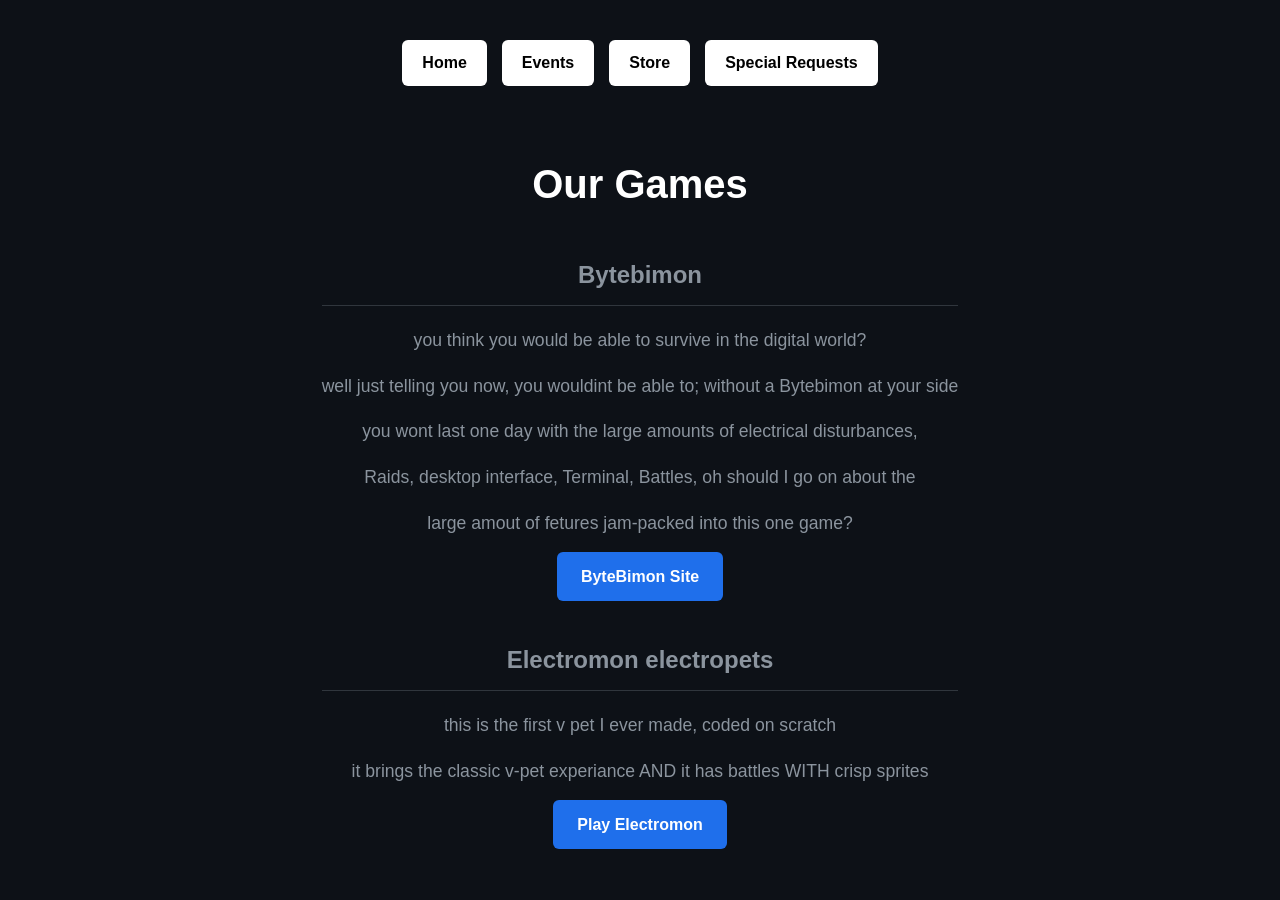
==== OurProjects.html @ b234c298 "Restyle" ====
<!DOCTYPE html>
<html lang="en">
<head>
    <meta charset="UTF-8">
    <meta name="viewport" content="width=device-width, initial-scale=1.0">
    <title>Our Projects</title>
    <link rel="stylesheet" href="index.css">
    <style>
        :root {
            --primary-glow: #00ffff;
            --bg-color: #0d1117;
            --card-bg: #161b22;
            --text-main: #f0f6fc;
            --text-muted: #8b949e;
        }

        body {
            background-color: var(--bg-color);
            color: var(--text-main);
            font-family: 'Segoe UI', Roboto, Helvetica, Arial, sans-serif;
            margin: 0;
            padding: 40px 20px;
            display: flex;
            flex-direction: column;
            align-items: center;
            line-height: 1.6;
        }

        nav {
            display: flex;
            gap: 15px;
            margin-bottom: 40px;
            flex-wrap: wrap;
            justify-content: center;
        }

        .button2 {
            display: inline-block;
            padding: 10px 20px;
            background-color: #ffffff;
            color: #000000;
            text-decoration: none;
            border-radius: 6px;
            font-weight: 600;
            font-family: 'Gill Sans', 'Gill Sans MT', Calibri, 'Trebuchet MS', sans-serif;
            transition: background-color 0.2s, transform 0.2s;
        }

        .button2:hover {
            background-color: #e0e0e0;
            transform: translateY(-2px);
        }

        .container {
            max-width: 700px;
            text-align: center;
        }

        h1 {
            font-size: 2.5rem;
            margin-bottom: 20px;
            color: #ffffff;
        }

        h3 {
            font-size: 1.5rem;
            margin-top: 40px;
            margin-bottom: 20px;
            color: var(--text-muted);
            border-bottom: 1px solid #30363d;
            padding-bottom: 10px;
        }

        .par {
            font-size: 1.1rem;
            color: var(--text-muted);
            margin-bottom: 15px;
        }

        .button {
            display: inline-block;
            padding: 12px 24px;
            background-color: #1f6feb;
            color: white;
            text-decoration: none;
            border-radius: 6px;
            font-weight: 600;
            transition: background-color 0.2s, transform 0.2s;
        }

        .button:hover {
            background-color: #388bfd;
            transform: translateY(-2px);
        }
    </style>
</head>
<body>

    <nav>
        <a class="button2" href="index.html">Home</a>
        <a class="button2" href="events.html">Events</a>
        <a class="button2" href="store.html">Store</a>
        <a class="button2" href="Requests.html">Special Requests</a>
    </nav>

    <div class="container">
        <h1>Our Games</h1>

        <h3>Bytebimon</h3>
        <p class="par">you think you would be able to survive in the digital world?</p>
        <p class="par">well just telling you now, you wouldint be able to; without a Bytebimon at your side</p>
        <p class="par">you wont last one day with the large amounts of electrical disturbances,</p>
        <p class="par">Raids, desktop interface, Terminal, Battles, oh should I go on about the</p>
        <p class="par">large amout of fetures jam-packed into this one game?</p>
        <a class="button" href="https://ByteBimon.github.io" target="_blank">ByteBimon Site</a>

        <h3>Electromon electropets</h3>
        <p class="par">this is the first v pet I ever made, coded on scratch</p>
        <p class="par">it brings the classic v-pet experiance AND it has battles WITH crisp sprites</p>
        <a class="button" href="https://scratch.mit.edu/projects/1222092890/" target="_blank">Play Electromon</a>
    </div>

</body>
</html>
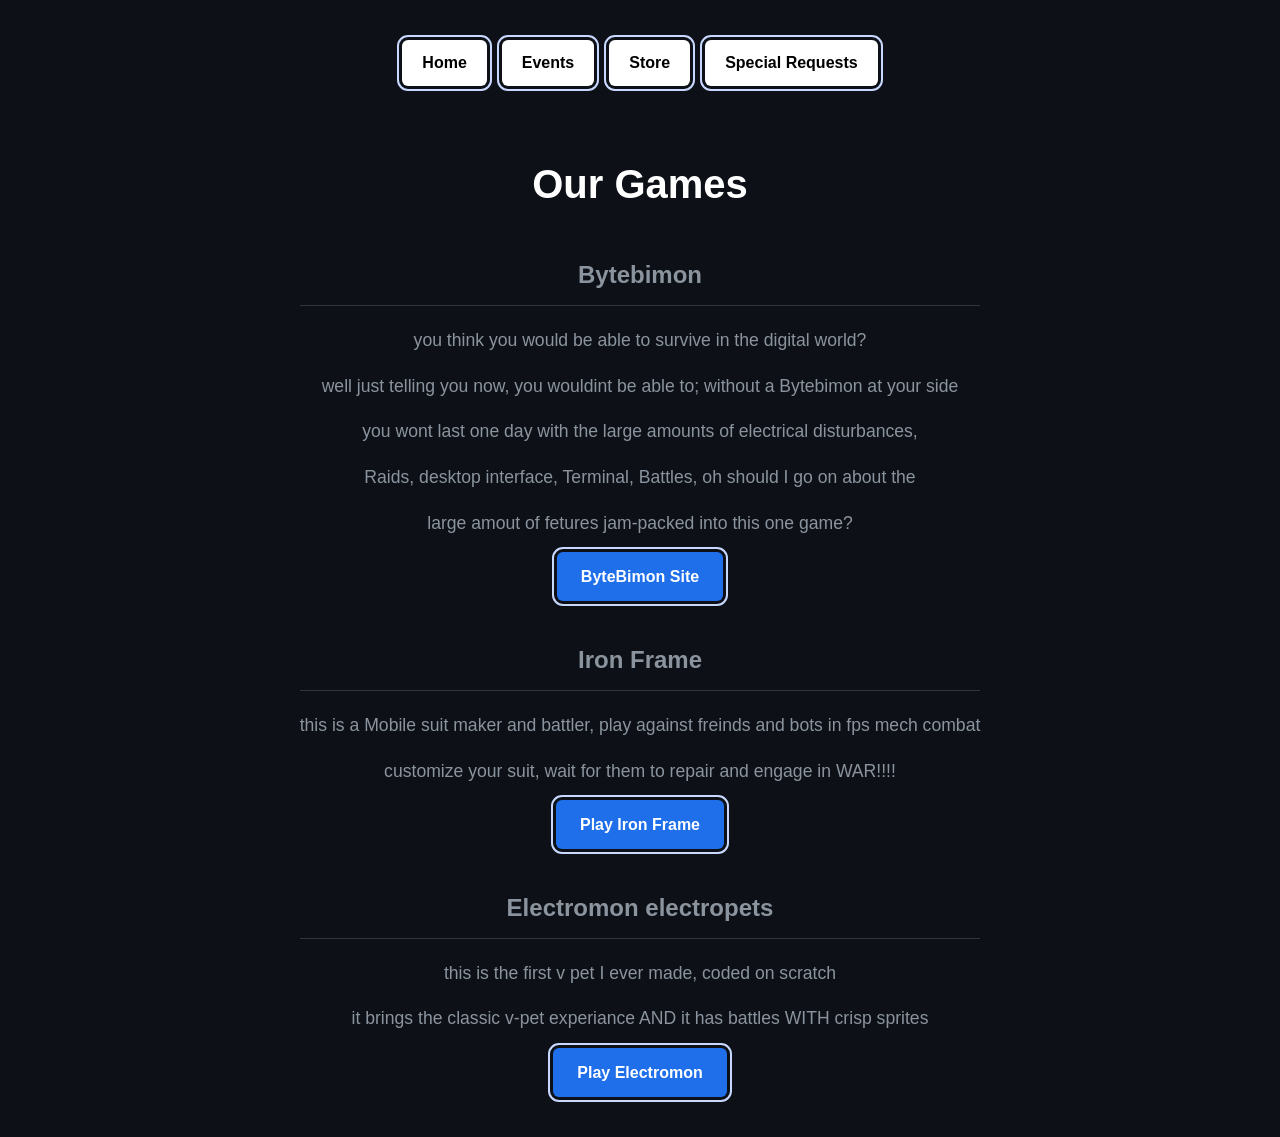
==== commit eb462c70: "IronFrame" ====
--- a/OurProjects.html
+++ b/OurProjects.html
@@ -114,6 +114,11 @@
         <p class="par">large amout of fetures jam-packed into this one game?</p>
         <a class="button" href="https://ByteBimon.github.io" target="_blank">ByteBimon Site</a>
 
+        <h3>Iron Frame</h3>
+        <p class="par">this is a Mobile suit maker and battler, play against freinds and bots in fps mech combat</p>
+        <p class="par">customize your suit, wait for them to repair and engage in WAR!!!!</p>
+        <a class="button" href="https://bytebimon.github.io/IronFrame" target="_blank">Play Iron Frame</a>
+
         <h3>Electromon electropets</h3>
         <p class="par">this is the first v pet I ever made, coded on scratch</p>
         <p class="par">it brings the classic v-pet experiance AND it has battles WITH crisp sprites</p>
--- a/index.css
+++ b/index.css
@@ -0,0 +1,118 @@
+.par {
+    color: white;
+    font-size: 20px;
+}
+
+.h_1_1 {
+    color: lightblue;
+}
+
+.logo {
+  width: 150px;  /* Changes width to 300 pixels */
+  height: auto;  /* Maintains original proportions */
+  position: absolute; /* Removes the image from normal document flow */
+  top: 0;             /* Aligns it perfectly to the top edge */
+  right: 0;           /* Aligns it perfectly to the right edge */
+
+}
+
+.button {
+    display: inline-block;
+    padding: 12px 24px;
+     background-color: #1f6feb;
+    color: white;
+    text-decoration: none;
+    border-radius: 6px;
+    font-weight: 600;
+    transition: background-color 0.2s, transform 0.2s;
+    border-radius: 50px;
+    color: white;
+    background-color: rgb(0, 72, 255);
+    outline: 2px solid #c8d8fe; /* Green outline on focus */
+    outline-offset: 3px;
+    
+}
+
+.button2{
+    display: inline-block;
+    padding: 10px 20px;
+    background-color: #ffffff;
+    color: #000000;
+    text-decoration: none;
+    border-radius: 6px;
+    font-weight: 600;
+    font-family: 'Gill Sans', 'Gill Sans MT', Calibri, 'Trebuchet MS', sans-serif;
+    transition: background-color 0.2s, transform 0.2s;
+    border-radius: 100px;
+    color: white;
+    background-color: rgb(0, 72, 255);
+    outline: 2px solid #c8d8fe; /* Green outline on focus */
+    outline-offset: 3px;
+    
+}
+  :root {
+            --primary-glow: #00ffff;
+            --bg-color: #0d1117;
+            --card-bg: #161b22;
+            --text-main: #f0f6fc;
+            --text-muted: #8b949e;
+        }
+
+        body {
+            background-color: var(--bg-color);
+            color: var(--text-main);
+            font-family: 'Segoe UI', Roboto, Helvetica, Arial, sans-serif;
+            margin: 0;
+            padding: 40px 20px;
+            display: flex;
+            flex-direction: column;
+            align-items: center;
+            line-height: 1.6;
+        }
+
+        nav {
+            display: flex;
+            gap: 15px;
+            margin-bottom: 40px;
+            flex-wrap: wrap;
+            justify-content: center;
+        }
+
+
+        .button2:hover {
+            background-color: #6089f1;
+            transform: translateY(-2px);
+        }
+
+        .container {
+            max-width: 700px;
+            text-align: center;
+        }
+
+        h1 {
+            font-size: 2.5rem;
+            margin-bottom: 20px;
+            color: #ffffff;
+        }
+
+        h2 {
+            font-size: 1.5rem;
+            margin-top: 40px;
+            margin-bottom: 20px;
+            color: var(--text-muted);
+            border-bottom: 1px solid #30363d;
+            padding-bottom: 10px;
+        }
+
+        .par {
+            font-size: 1.1rem;
+            color: var(--text-muted);
+            margin-bottom: 15px;
+        }
+
+
+
+        .button:hover {
+            background-color: #388bfd;
+            transform: translateY(-2px);
+        }
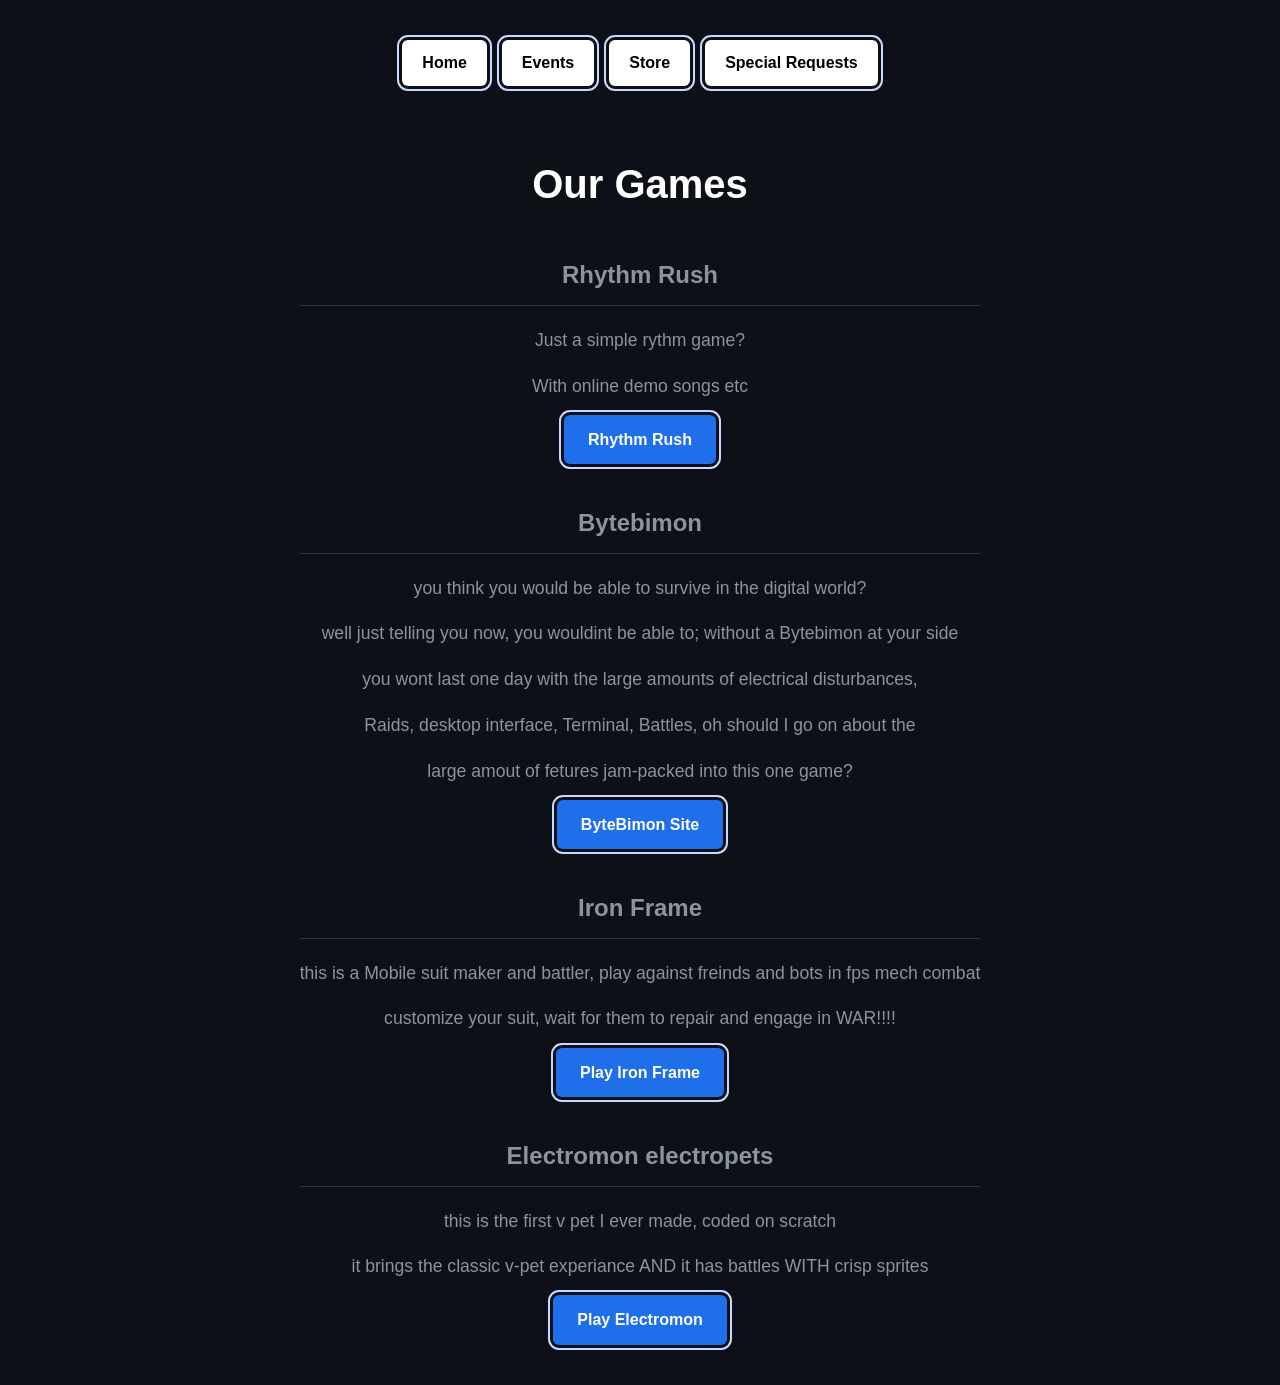
==== commit d555658f: "hello" ====
--- a/OurProjects.html
+++ b/OurProjects.html
@@ -106,6 +106,11 @@
     <div class="container">
         <h1>Our Games</h1>
 
+        <h3> Rhythm Rush</h3>
+        <p class="par">Just a simple rythm game?</p>
+        <p class="par">With online demo songs etc</p>
+        <a class="button" href="https://bytebimon.github.io/RightRhythm/">Rhythm Rush</a>
+
         <h3>Bytebimon</h3>
         <p class="par">you think you would be able to survive in the digital world?</p>
         <p class="par">well just telling you now, you wouldint be able to; without a Bytebimon at your side</p>
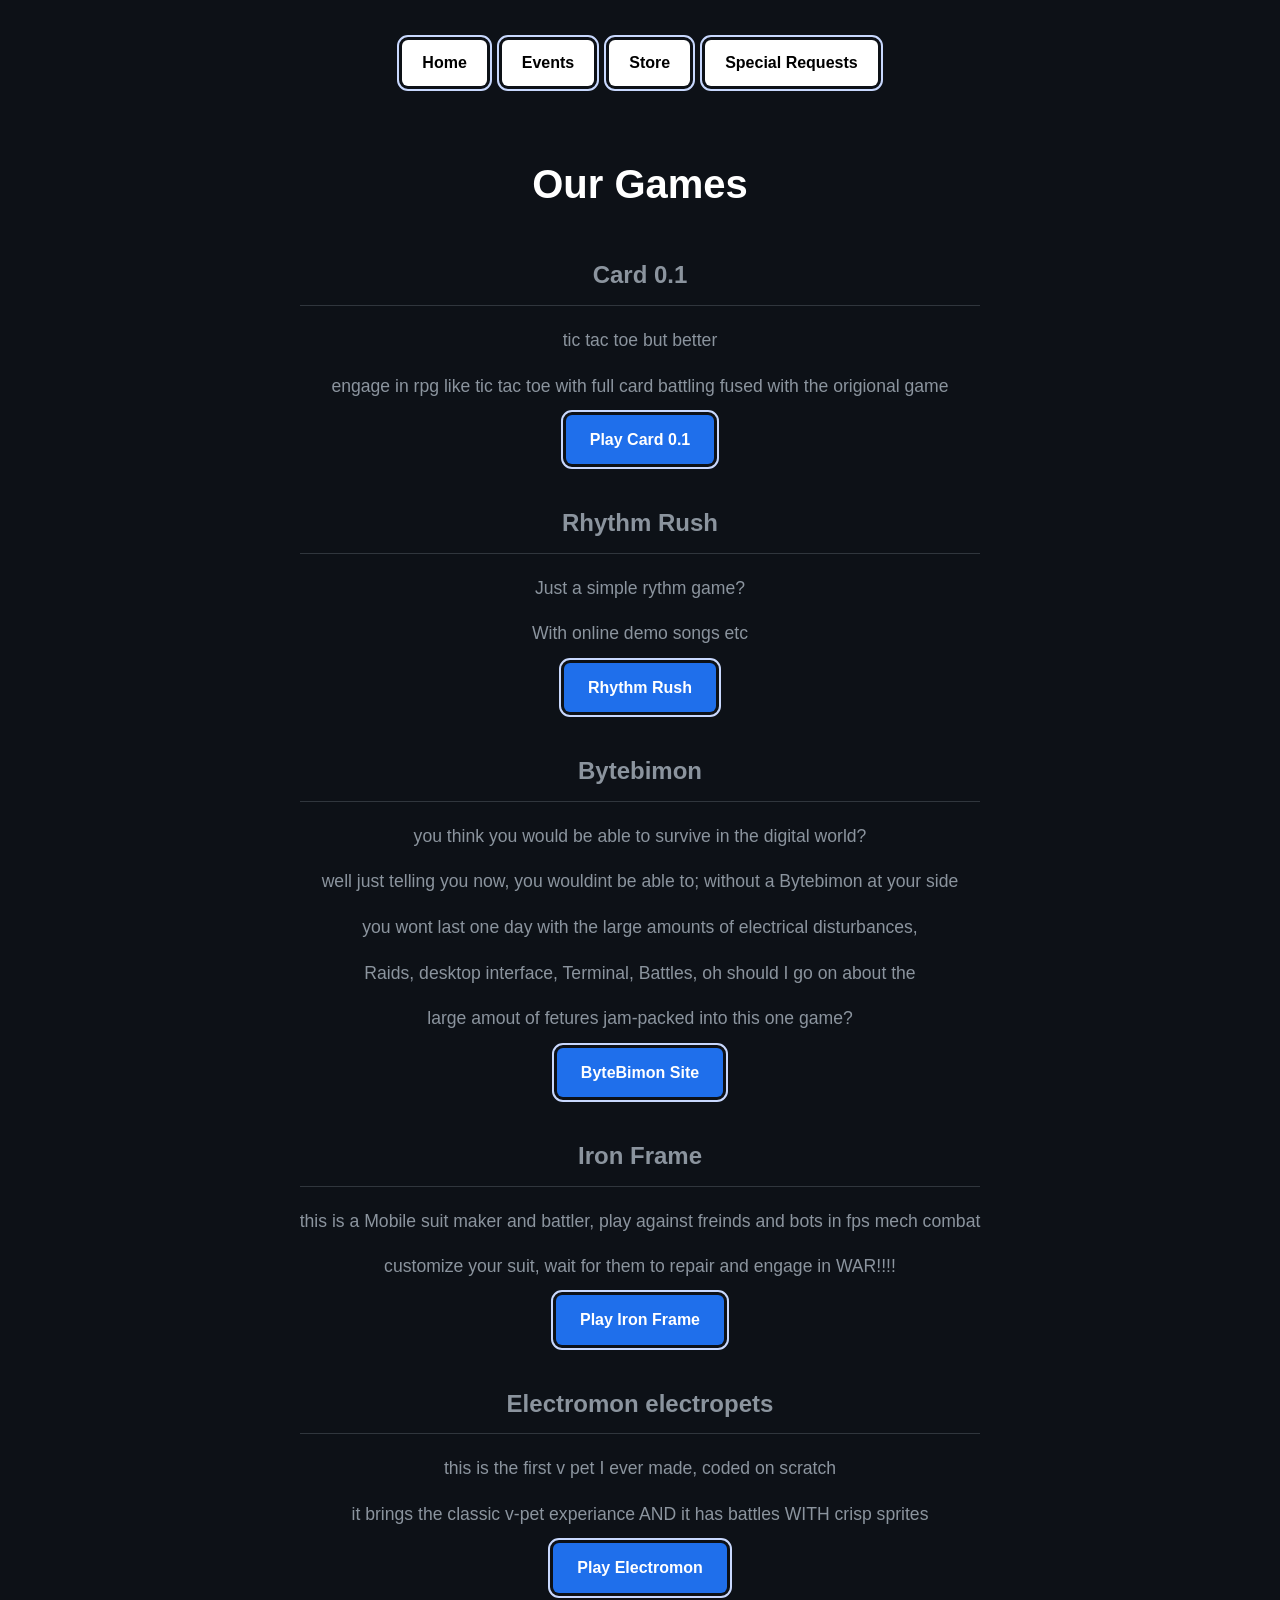
==== commit 2a86e4f4: "commit" ====
--- a/OurProjects.html
+++ b/OurProjects.html
@@ -106,11 +106,16 @@
     <div class="container">
         <h1>Our Games</h1>
 
+        <h3>Card 0.1</h3>
+<p class="par"> tic tac toe but better</p>
+<p class="par"> engage in rpg like tic tac toe with full card battling fused with the origional game</p>
+<a class="button" href="https://bytebimon.github.io/Card-0.1/"> Play Card 0.1</a>
+
         <h3> Rhythm Rush</h3>
         <p class="par">Just a simple rythm game?</p>
         <p class="par">With online demo songs etc</p>
         <a class="button" href="https://bytebimon.github.io/RightRhythm/">Rhythm Rush</a>
-
+              
         <h3>Bytebimon</h3>
         <p class="par">you think you would be able to survive in the digital world?</p>
         <p class="par">well just telling you now, you wouldint be able to; without a Bytebimon at your side</p>
